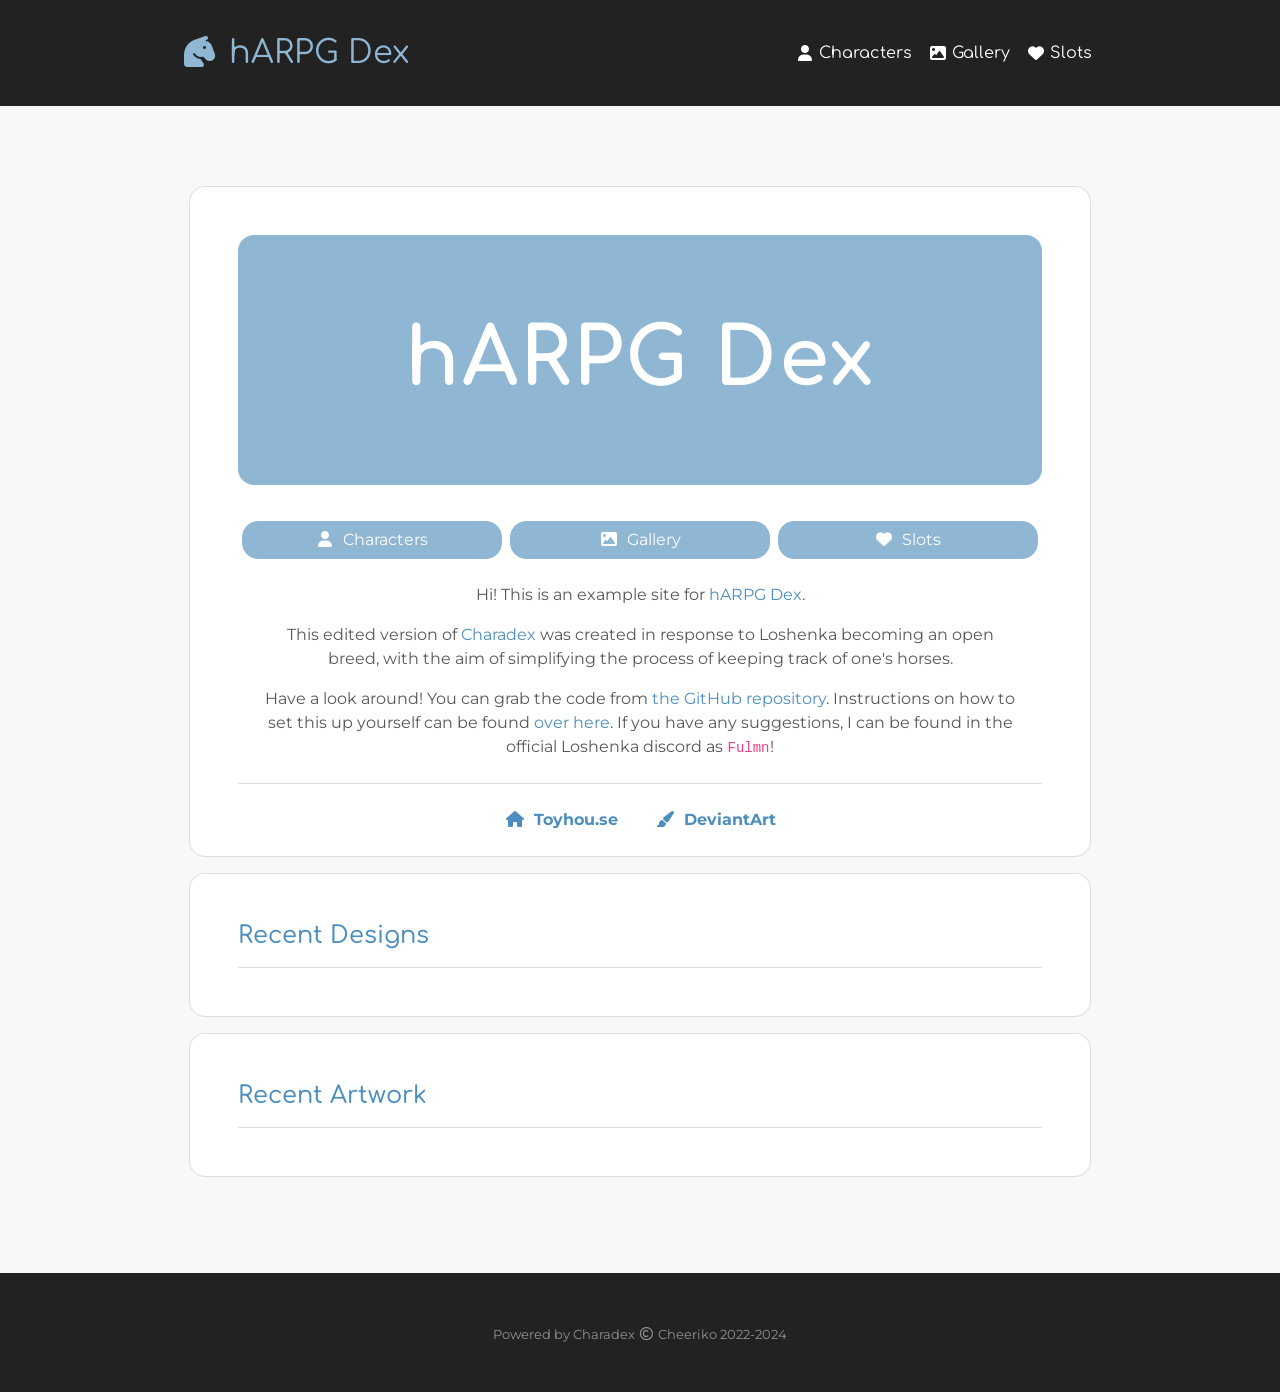
==== index.html @ 38cb9cfc "Add files via upload" ====
<!DOCTYPE html>
<html lang="en">

<head>

  <meta charset="UTF-8">
  <meta name="viewport" content="width=device-width, initial-scale=1.0">


  <!-- ----------------------------------------------------------------- -->
  <!-- About Your Site                                                   -->
  <!-- ----------------------------------------------------------------- -->
  <link rel="shortcut icon" type="image/png" href="assets/favicon.png" />
  <title>Charadex</title>
  <meta name="title" content="Charadex" />
  <meta name="type" content="website" />
  <meta name="url" content="https://www.charadex.com/" />
  <meta name="image" content="assets/meta.png" />
  <meta name="description" content="A tool for organizing small ARPGs and species.">

  <!-- No AI scraping directives -->
  <meta name="robots" content="noai">
  <meta name="robots" content="noimageai">


  <!-- ----------------------------------------------------------------- -->
  <!-- Styles                                                            -->
  <!-- ----------------------------------------------------------------- -->

  <!-- Bootstrap CSS -->
  <!-- Using Bootstrap 4.5 because its closest to Toyhou.se's current version -->
  <!-- https://getbootstrap.com/docs/4.5/getting-started/introduction/ -->
  <link rel="stylesheet" href="https://cdn.jsdelivr.net/npm/bootstrap@4.5.3/dist/css/bootstrap.min.css"
    integrity="sha384-TX8t27EcRE3e/ihU7zmQxVncDAy5uIKz4rEkgIXeMed4M0jlfIDPvg6uqKI2xXr2" crossorigin="anonymous">

  <!-- Font Awesome Icons -->
  <link rel="stylesheet" href="https://cdnjs.cloudflare.com/ajax/libs/font-awesome/6.7.2/css/all.min.css">


  <!-- ----------------------------------------------------------------- -->
  <!-- Optional Styles                                                   -->
  <!-- ----------------------------------------------------------------- -->

  <!-- Custom CSS -->
  <link rel="stylesheet" type="text/css" href="styles/css/charadex.css">

  <!-- Google Font -->
  <link href="https://fonts.googleapis.com/css?family=Montserrat:400|Comfortaa:500" rel="stylesheet">


</head>

<body id="charadex-body">

  <!-- --------------------------------------------------------------------
  <-- Header
  <-------------------------------------------------------------------- -->
  <div class="load-html" data-source="includes/header.html"></div>

  <!-- --------------------------------------------------------------------
  <-- Main List
  <-------------------------------------------------------------------- -->
  <div class="container" id="main-container">
    <div class="card p-md-5 p-4 mb-3">


      <!-- Hero Image & Title
      <!-- --------------------------------------------------------------- -->
      <div class="cd-hero-title mb-4" style="background-image: url('./assets/meta.png');">
        <div class="m-auto">hARPG Dex</div>
      </div>

      <!-- Links
      <!-- --------------------------------------------------------------- -->
      <div class="row no-gutters mb-3 pt-2">

        <div class="col-4 p-1">
          <a class="btn btn-primary d-block mb-1" href="masterlist.html">
            <i class="fas fa-user fa-fw mr-1"></i> Characters
          </a>
        </div>

        <div class="col-4 p-1">
          <a class="btn btn-primary d-block mb-1" href="gallery.html">
            <i class="fas fa-image fa-fw mr-1"></i> Gallery
          </a>
        </div>

        <div class="col-4 p-1">
          <a class="btn btn-primary d-block mb-1" href="slots.html">
            <i class="fas fa-heart fa-fw mr-1"></i> Slots
          </a>
        </div>

      </div>


      <!-- Description
      <!-- --------------------------------------------------------------- -->
      <div class="px-4 text-muted text-center">
        <p>
          Hi! This is an example site for <a href="https://github.com/Draconizations/harpg-dex">hARPG Dex</a>.
        </p>
        <p>
          This edited version of <a href="https://charadex.com/">Charadex</a> was created in response to Loshenka becoming an open breed,
          with the aim of simplifying the process of keeping track of one's horses.
        </p>
        <p>
          Have a look around! You can grab the code from <a href="https://github.com/Draconizations/harpg-dex/releases">the GitHub repository</a>.
          Instructions on how to set this up yourself can be found <a href="https://github.com/Draconizations/harpg-dex/wiki">over here</a>.
          If you have any suggestions, I can be found in the official Loshenka discord as <code>Fulmn</code>!
        </p>
      </div>

      <!-- Social Media Links
    <!-- --------------------------------------------------------------- -->
      <hr class="my-4">
      <div class="text-center mb-md-n4 font-weight-bold">

        <a class="mx-3" href="#"><i class="fas fa-home fa-fw mr-1"></i> Toyhou.se</a>
        <a class="mx-3" href="#"><i class="fas fa-paintbrush fa-fw mr-1"></i> DeviantArt</a>

      </div>

    </div>

    <!-- Designs
    <!-- --------------------------------------------------------------- -->
    <div class="card p-md-5 p-4 mb-3" id="design-gallery">
      <h4 class="mb-0"><a href="masterlist.html">Recent Designs</a></h4>
      <hr>
      <div class="row no-gutters design-list softload m-n2"></div>
    </div>

    <!-- Gallery
    <!-- --------------------------------------------------------------- -->
    <div class="card p-md-5 p-4 mb-3" id="artwork-gallery">
      <h4 class="mb-0"><a href="gallery.html">Recent Artwork</a></h4>
      <hr>
      <div class="row no-gutters artwork-list softload m-n2"></div>
    </div>

  </div>



  <!-- --------------------------------------------------------------------
  <-- Footer
  <-------------------------------------------------------------------- -->
  <div class="load-html" data-source="includes/footer.html"></div>



  <!-- --------------------------------------------------------------------
  <-- Repeat Items
  <-- Do not remove 'display:none;'
  <-------------------------------------------------------------------- -->
  <div style="display:none;">

    <!-- Designs
    <!-- --------------------------------------------------------------- -->
    <div class="col-md-6 p-2" id="design-gallery-item">
      <div class="card bg-faded h-100">
        <!-- Header -->
        <div class="card-header text-center">
          <h5 class="mb-0">
            <a class="callname profilelink" href=""></a>
          </h5>
          <span class="text-muted"><span class="showname"></< /span>
        </div>

        <!-- Image-->
        <div class="card-body cd-gallery-card d-flex flex-fill">
          <img class="image img-fluid m-auto" src="">
        </div>

        <!-- Height + Gender -->
        <div class="card-footer text-center">
          <span class="small">
            <span class="height"></span> <span class="gender"></span>
          </span>
        </div>
      </div>
    </div>

    <!-- Gallery
    <!-- --------------------------------------------------------------- -->
    <div class="col-md-6 p-2" id="artwork-gallery-item">
      <div class="card bg-faded h-100">
        <!-- Header -->
        <div class="card-header text-center">
          <h5 class="mb-0">
            <a class="title profilelink" href=""></a>
          </h5>
          <span class="text-muted">By <span class="artist"></< /span>
        </div>

        <!-- Image-->
        <div class="card-body cd-gallery-card d-flex flex-fill">
          <img class="image img-fluid m-auto" src="">
        </div>

        <!-- Height + Gender -->
        <div class="card-footer text-center">
          <span class="small">
            <span class="timestamp"></span>
          </span>
        </div>
      </div>
    </div>

  </div>

  <!-- ----------------------------------------------------------------- -->
  <!-- JS                                                                -->
  <!-- ----------------------------------------------------------------- -->

  <!-- JQuery -->
  <script src="https://code.jquery.com/jquery-3.6.0.js" integrity="sha256-H+K7U5CnXl1h5ywQfKtSj8PCmoN9aaq30gDh27Xc0jk="
    crossorigin="anonymous"></script>

  <!-- Bootstrap -->
  <script src="https://cdn.jsdelivr.net/npm/bootstrap@4.5.3/dist/js/bootstrap.bundle.min.js"
    integrity="sha384-ho+j7jyWK8fNQe+A12Hb8AhRq26LrZ/JpcUGGOn+Y7RsweNrtN/tE3MoK7ZeZDyx"
    crossorigin="anonymous"></script>

  <!-- Charadex Script -->
  <script src="styles/js/pages/base.js" type="module"></script>
  <script src="styles/js/pages/index.js" type="module"></script>


</body>

</html>
---- styles/css/charadex.css ----
body {

  /* ============================================================= */
  /*
  /* Main Styles
  /*
  /* ============================================================= */
  /* 
  /* This only styles the elements shown on the page.
  /* 
  /* Some CSS knowledge is going to be needed to style these
  /* elements further. If you're just looking for a swatch and
  /* font swap, then you'll only need to edit the variables below.
  /*
  /* ============================================================= */
  /* Primary Color
  ================================================================ */
  --cd-primary-color: #8FB7D4;
  --cd-primary-text-color: #fff;

  /* ============================================================= */
  /* Secondary Color
  ================================================================ */
  --cd-secondary-color: #939799;
  --cd-secondary-text-color: #fff;

  /* ============================================================= */
  /* Backgrounds
  ================================================================ */
  --cd-body-background-color: #f8f8f8;
  --cd-content-background-color: #ffffff;
  --cd-faded-background-color: #f8f8f8;

  /* Background Extras */
  --cd-body-background-image: url();

  /* ============================================================= */
  /* Text
  ================================================================ */
  --cd-body-text-color: #303030;
  --cd-faded-text-color: #575757;

  /* ============================================================= */
  /* Borders
  ================================================================ */
  --cd-border-color: rgba(0, 0, 0, 0.125);
  --cd-border-width: 1px;
  --cd-border-style: solid;
  --cd-border-radius: 1rem;

  /* ============================================================= */
  /* Navbar
  ================================================================ */
  --cd-navbar-background-color: #222222;
  --cd-navbar-brand-color: var(--cd-primary-color);
  --cd-navbar-brand-color-hover: var(--cd-secondary-color);
  --cd-navbar-text-color: var(--cd-content-background-color);
  --cd-navbar-link-color: var(--cd-navbar-text-color);
  --cd-navbar-link-color-hover: var(--cd-primary-color);
  --cd-navbar-font-family: var(--cd-header-font-family);

  /* ============================================================= */
  /* Main Fonts
  ================================================================ */
  --cd-body-font-family: 'Montserrat', sans-serif;
  --cd-header-font-family: 'Comfortaa', sans-serif;
  
  /* ============================================================= */
  /* Rarities
  ================================================================ */

  --cd-rarity-common-bg: #d58353;
  --cd-rarity-common-txt: #fcf4ed;

  --cd-rarity-uncommon-bg: #e0bb68;
  --cd-rarity-uncommon-txt: var(--cd-rarity-common-txt);
  
  --cd-rarity-rare-bg: #97b34e;
  --cd-rarity-rare-txt: var(--cd-rarity-common-txt);

  --cd-rarity-veryrare-bg: #548b71;
  --cd-rarity-veryrare-txt: var(--cd-rarity-common-txt);

  /* Legendary & Mythic */
  --cd-rarity-legendary-bg: #5a473e;
  --cd-rarity-legendary-txt: var(--cd-rarity-common-txt);


  /* ============================================================= */
  /*
  /* Optional Styles
  /* These are just for extra easy styling
  /*
  /* ============================================================= */
  /* Navbar Dropdown 
  ================================================================ */

  /* Background */
  --cd-navbar-dropdown-background-color: var(--cd-navbar-background-color);
  --cd-navbar-dropdown-background-hover: var(--cd-primary-color);

  /* Link/Text */
  --cd-navbar-dropdown-link-color: var(--cd-navbar-link-color);
  --cd-navbar-dropdown-link-color-hover: var(--cd-primary-text-color);

  /* Divider */
  --cd-navbar-dropdown-divider: rgba(255, 255, 255, .12);
  --cd-navbar-dropdown-border-radius: 0 0 var(--cd-border-radius) var(--cd-border-radius);


  /* ============================================================= */
  /* Footer
  ================================================================ */

  /* Background */
  --cd-footer-background-color: var(--cd-navbar-background-color);

  /* Link/Text */
  --cd-footer-text-color: var(--cd-navbar-text-color);
  --cd-footer-link-color: var(--cd-navbar-link-color);
  --cd-footer-link-color-hover: var(--cd-navbar-link-color-hover);


  /* ============================================================= */
  /* Link
  ================================================================ */

  --cd-link-text-color: #4c8ebd;
  --cd-link-text-color-hover: var(--cd-secondary-color);


  /* ============================================================= */
  /* HR
  ================================================================ */

  --cd-hr-border-width: var(--cd-border-width);
  --cd-hr-border-color: var(--cd-border-color);
  --cd-hr-border-style: var(--cd-border-style);


  /* ============================================================= */
  /* Pagination
  ================================================================ */

  /* Background */
  --cd-pagination-background-color: transparent;
  --cd-pagination-background-hover: transparent;

  /* Text */
  --cd-pagination-text-color: var(--cd-faded-text-color);
  --cd-pagination-text-color-hover: var(--cd-primary-color);

  /* Border */
  --cd-pagination-border-radius: var(--cd-border-radius);
  --cd-pagination-border-width: 0;
  --cd-pagination-border-style: var(--cd-border-style);
  --cd-pagination-border-color: var(--cd-border-color);
  --cd-pagination-border-color-hover: var(--cd-primary-color);


  /* ============================================================= */
  /* Cards
  ================================================================ */

  /* Background */
  --cd-card-background-color: var(--cd-content-background-color);
  --cd-card-header-background-color: var(--cd-card-background-color);

  /* Text */
  --cd-card-header-font-family: var(--cd-header-font-family);

  /* Border */
  --cd-card-border-width: var(--cd-border-width);
  --cd-card-border-style: var(--cd-border-style);
  --cd-card-border-color: var(--cd-border-color);
  --cd-card-border-radius: var(--cd-border-radius);


  /* ============================================================= */
  /* Button
  ================================================================ */

  /* Background */
  --cd-button-background-color: var(--cd-primary-color);
  --cd-button-background-color-hover: var(--cd-secondary-color);

  /* Text */
  --cd-button-text-color: var(--cd-primary-text-color);
  --cd-button-text-color-hover: var(--cd-secondary-text-color);

  /* Border */
  --cd-button-border-width: var(--cd-border-width);
  --cd-button-border-style: var(--cd-border-style);
  --cd-button-border-color: var(--cd-button-background-color);
  --cd-button-border-color-hover: var(--cd-button-background-color-hover);
  --cd-button-border-radius: var(--cd-border-radius);


  /* ============================================================= */
  /* Input
  ================================================================ */

  /* Background */
  --cd-input-background-color: var(--cd-faded-background-color);

  /* Text */
  --cd-input-text-color: var(--cd-faded-text-color);

  /* Border */
  --cd-input-border-width: var(--cd-border-width);
  --cd-input-border-style: var(--cd-border-style);
  --cd-input-border-color: var(--cd-border-color);
  --cd-input-border-color-hover: var(--cd-primary-color);
  --cd-input-border-radius: var(--cd-border-radius);
  

}


/* ============================================================= */
/* General Page Styles
/* ============================================================= */

body {

  /* Global Text */
  color: var(--cd-body-text-color);
  font-family: var(--cd-body-font-family);
  -webkit-font-smoothing: antialiased;
  -moz-osx-font-smoothing: grayscale;

  /* Global Background */
  background-color: var(--cd-body-background-color);
  background-image: var(--cd-body-background-image);
  background-position: center;
  background-size: cover;

}


/* ============================================================= */
/* Plain Links
/* ============================================================= */

a,
a:visited {
  color: var(--cd-link-text-color);
  transition: color .2s ease-in-out;
}

a:hover,
a:focus,
a:active {
  color: var(--cd-link-text-color-hover);
  text-decoration: none;
}

/* ============================================================= */
/* Navbar
/* ============================================================= */
.navbar {
  background-color: var(--cd-navbar-background-color) !important;
  font-family: var(--cd-navbar-font-family) !important;
  z-index: 2000;
}

.navbar .navbar-brand {
  color: var(--cd-navbar-brand-color) !important;
  font-size: 2rem;
}

.navbar .navbar-brand:hover,
.navbar .navbar-brand:focus {
  color: var(--cd-navbar-brand-color-hover) !important;
}

.navbar .navbar-nav .nav-link {
  color: var(--cd-navbar-link-color) !important;
}

.navbar .navbar-nav .nav-link:hover,
.navbar .navbar-nav .nav-link:focus {
  color: var(--cd-navbar-link-color-hover) !important;
}

.navbar .navbar-toggler {
  color: var(--cd-navbar-link-color) !important;
  border: none !important;
}

.navbar .nav-link {
  display: flex;
  align-items: center;
}

.navbar .nav-link-icon {
  font-size: .5rem;
  margin-left: .25rem;
}


/* ============================================================= */
/* Dropdowns
/* This is for navbar dropdowns only
/* ============================================================= */

.navbar .dropdown-menu {
  color: var(--cd-navbar-dropdown-link-color) !important;
  background-color: var(--cd-navbar-dropdown-background-color) !important;
  border-radius: var(--cd-navbar-dropdown-border-radius) !important;
  border: none;
  margin-top: 0;
}

.dropdown:hover .dropdown-menu,
.dropdown-menu:hover {
  display: block !important
}

.navbar .dropdown-divider {
  border-top: 1px solid var(--cd-navbar-dropdown-divider) !important;
}

.navbar .dropdown-item,
.navbar .dropdown-item-text {
  color: var(--cd-navbar-dropdown-link-color) !important;
  transition: color .2s ease, background .2s ease;
}

.navbar .dropdown-item:hover,
.dropdown-item:focus,
.dropdown-item:active {
  color: var(--cd-navbar-dropdown-link-color-hover) !important;
  background-color: var(--cd-navbar-dropdown-background-hover) !important;
}

.navbar .dropdown-header {
  color: var(--cd-navbar-dropdown-link-color-hover) !important;
}


/* ============================================================= */
/* Footer
/* ============================================================= */

.footer {
  background-color: var(--cd-footer-background-color) !important;
  color: var(--cd-footer-text-color) !important;
}

.footer a,
.footer a:visited {
  color: var(--cd-footer-link-color) !important;
}

.footer a:hover,
.footer a:focus,
.footer a:active {
  color: var(--cd-footer-link-color-hover) !important;
}


/* ============================================================= */
/* Pagination
/* ============================================================= */

.page-link {
  transition: color .2s ease, background .2s ease, border .2s ease;
  border-width: var(--cd-pagination-border-width) !important;
  border-style: var(--cd-pagination-border-style) !important;
}

.page-link,
.page-item.disabled .page-link {
  color: var(--cd-pagination-text-color) !important;
  background-color: var(--cd-pagination-background-color) !important;
  border-color: var(--cd-pagination-border-color) !important;
}

.page-item.active .page-link,
.page-link:hover,
.page-link:focus,
.page-link:active {
  color: var(--cd-pagination-text-color-hover) !important;
  background-color: var(--cd-pagination-background-hover) !important;
  border-color: var(--cd-pagination-border-color-hover) !important;
}

/* Keeps users from accidentally highlighting */
.page-link {
  cursor: pointer;
  user-select: none;
}

/* Fixes my jank nav/pagination hybrid */
.nav .pagination .page-item:first-child .page-link {
  border-radius: 0 !important;
  border-left: 0 !important;
}

.nav .pagination .page-item:last-child .page-link {
  border-radius: 0 !important
}

.nav .page-item:first-child .page-link {
  border-radius: var(--cd-pagination-border-radius) 0 0 var(--cd-pagination-border-radius) !important;
}

.nav .page-item:last-child .page-link {
  border-radius: 0 var(--cd-pagination-border-radius) var(--cd-pagination-border-radius) 0 !important
}


/* ============================================================= */
/* Multi Select Fixes
/* ============================================================= */

.bootstrap-select > .dropdown-toggle.bs-placeholder, 
.bootstrap-select>.dropdown-toggle.bs-placeholder:active, 
.bootstrap-select>.dropdown-toggle.bs-placeholder:focus,
.bootstrap-select>.dropdown-toggle.bs-placeholder:hover {
  border: 0 !important;
  box-shadow: none !important;
  outline: none !important;
  color: var(--cd-body-text-color) !important;
}

.dropdown-menu {
  border-radius: var(--cd-border-radius) !important;
  background-color: var(--cd-faded-background-color) !important;
  color: var(--cd-body-text-color) !important;
}

.dropdown-item {
  color: var(--cd-body-text-color) !important;
}

.dropdown-item:hover,
.dropdown-item:focus,
.dropdown-item:active,
.dropdown-item.selected {
  background-color: var(--cd-primary-color) !important;
  color: var(--cd-primary-text-color) !important;
}


/* ============================================================= */
/* Card
/* ============================================================= */

.card {
  background-color: var(--cd-card-background-color) !important;
  border-width: var(--cd-card-border-width) !important;
  border-style: var(--cd-card-border-style) !important;
  border-color: var(--cd-card-border-color) !important;
  border-radius: var(--cd-border-radius) !important;
}

.card-header {
  background-color: var(--cd-card-header-background-color) !important;
  border-bottom-color: var(--cd-card-border-color) !important;
  border-bottom-width: var(--cd-card-border-width) !important;
  border-bottom-style: var(--cd-card-border-style) !important;
  font-family: var(--cd-card-header-font-family) !important;
  border-radius: calc(var(--cd-border-radius) - 1px) calc(var(--cd-border-radius) - 1px) 0 0 !important;
}

.card-footer {
  background-color: var(--cd-card-header-background-color) !important;
  border-top-color: var(--cd-card-border-color) !important;
  border-top-width: var(--cd-card-border-width) !important;
  border-top-style: var(--cd-card-border-style) !important;
  font-family: var(--cd-card-header-font-family) !important;
  border-radius: 0 0  calc(var(--cd-border-radius) - 1px) calc(var(--cd-border-radius) - 1px) !important;
}

.list-group-item {
  background-color: var(--cd-card-background-color) !important;
}

.list-group-item:first-child {
  border-top-left-radius: calc(var(--cd-border-radius) - 1px) calc(var(--cd-border-radius) - 1px) !important;
  border-top-right-radius: calc(var(--cd-border-radius) - 1px) calc(var(--cd-border-radius) - 1px) !important;
}

.list-group-item:last-child {
  border-bottom-left-radius: calc(var(--cd-border-radius) - 1px) calc(var(--cd-border-radius) - 1px) !important;
  border-bottom-right-radius: calc(var(--cd-border-radius) - 1px) calc(var(--cd-border-radius) - 1px) !important;
}



/* ============================================================= */
/* Buttons & Badges
/* ============================================================= */

.btn {
  border-style: var(--cd-button-border-style) !important;
  border-width: var(--cd-button-border-width) !important;
  border-radius: var(--cd-button-border-radius) !important;
}

.btn.btn-primary,
.badge.badge-primary {
  color: var(--cd-button-text-color) !important;
  background-color: var(--cd-button-background-color) !important;
  border-color: var(--cd-button-border-color) !important;
}

.btn.btn-primary:hover,
.btn.btn-primary:focus,
.btn.btn-primary:active,
a.badge.badge-primary:hover,
a.badge.badge-primary:focus,
a.badge.badge-primary:active {
  color: var(--cd-button-text-color-hover) !important;
  border-color: var(--cd-button-border-color-hover) !important;
  background-color: var(--cd-button-background-color-hover) !important;
  box-shadow: none !important;
}

/* ============================================================= */
/* Input
/* ============================================================= */

.form-control {
  background-color: var(--cd-input-background-color) !important;
  color: var(--cd-input-text-color) !important;
  border-width: var(--cd-input-border-width) !important;
  border-style: var(--cd-input-border-style) !important;
  border-color: var(--cd-input-border-color) !important;
  border-radius: var(--cd-input-border-radius) !important;
}

.form-control:focus,
.form-control:active {
  background-color: var(--cd-input-background-color) !important;
  border-color: var(--cd-input-border-color-hover) !important;
}


/* ============================================================= */
/* Scrollbar
/* ============================================================= */

@media (min-width: 992px) {
  body::-webkit-scrollbar-track {
    background-color: var(--cd-faded-background-color);
    border-width: 0px !important;
  }

  body::-webkit-scrollbar {
    width: 10px;
    height: 10px;
  }

  body::-webkit-scrollbar-thumb {
    background-color: var(--cd-primary-color);
  }

  body::-webkit-scrollbar-corner,
  body::-webkit-resizer {
    background-color: var(--cd-border-color);
  }
}


/* ============================================================= */
/* Misc
/* ============================================================= */

.text-primary {
  color: var(--cd-primary-color) !important;
}

.bg-faded {
  background-color: var(--cd-faded-background-color) !important;
}

.bg-reset {
  background-color: var(--cd-content-background-color) !important;
}

.text-muted {
  color: var(--cd-faded-text-color) !important;
}

h1, h2, h3,
h4, h5, h6 {
  font-family: var(--cd-navbar-font-family) !important;
}

hr {
  border-top-color: var(--cd-hr-border-color) !important;
  border-top-width: var(--cd-hr-border-width) !important;
  border-top-style: var(--cd-hr-border-style) !important;
}

img {
  image-rendering: -webkit-optimize-contrast;
}

.img-thumbnail {
  border-radius:  var(--cd-border-radius) !important;
  border-color: var(--cd-border-color) !important;
}

/* Fix any border radiuses that were messed from before */
.rounded {
  border-radius: var(--cd-border-radius) !important
}

.rounded-circle {
  border-radius: 100%;
}

.rounded-0 {
  border-radius: 0 !important;
}


/* ============================================================= */
/* Loading
/* ============================================================= */

/* Fades container in on load so its not as jarring */
.softload {
  opacity: 0;
}

.softload.active {
  opacity: 1;
  transition: opacity 2s ease;
}

/* Fades container in on load so its not as jarring */
.hardload {
  opacity: 0;
}

.hardload.active {
  opacity: 1;
  transition: opacity .1s ease;
}

/* Specifically for the body */
#charadex-body {
  display: none;
}

#charadex-body.active {
  display: block;
}


/* ============================================================= */
/* Chee's Tweaks
/* ============================================================= */

body {
  min-height: 100vh;
  display: flex;
  flex-direction: column;
}

#main-container {
  min-height: calc(100vh - 105px);
  padding: 1rem;
  -ml-flex: 1 1 auto !important;
  flex: 1 1 auto !important;
}

@media (min-width: 768px) {
  #main-container {
    padding: 5rem 1.5rem;
  }
}

/* Remove ugly box shadow */
button:focus,
.page-link:focus,
.form-control:focus {
  outline: none !important;
  box-shadow: none !important;
}

/* Remove margin from last paragraphs */
p:last-child {
  margin-bottom: 0 !important;
}

/* Small container for more compact view */
.container {
  max-width: 950px !important;
}

/* ============================================================= */
/* Custom Classes
/* ============================================================= */

/* Prevents awkward load in stutter */
#charadex-gallery .list .card-body {
  min-height: calc(200px + 2.5rem);
}

#charadex-gallery .list .card-body img {
  max-height: 200px;
}

.cd-gallery-card {
  min-height: calc(175px + 2.5rem);
}

.cd-gallery-card > img {
  max-height: 175px !important;
}

.cd-profile-image-container > img{
  max-height: 400px;
}

/* Traits */
.cd-traits-scroll {
  max-height: 200px;
  overflow-y: auto;
}

/* Prompts */
.cd-prompt-background {
  background-position: center;
  background-size: cover;
  min-height: 150px;
}

/* Makes sure your text formatting is preserved from the sheet */
/* Best for large areas like notes */
.cd-text-pre {
  white-space: break-spaces;
}

/* For the hero image in the index */
.cd-hero-title {
  color: var(--cd-secondary-text-color);
  background-color: var(--cd-primary-color);
  border-radius: var(--cd-border-radius);
  font-family: var(--cd-header-font-family);
  display: flex;
  padding: 1.5rem;
  min-height: 250px;
  font-weight: 800;
  font-size: 2.5rem;
  background-size: cover;
  background-position: center;
}

@media (min-width: 768px) {
  .cd-hero-title {
    letter-spacing: 2px;
    font-size: 5rem;
  }
}


/* ============================================================= */
/* Rarity
/* ============================================================= */

.badge-common {
  background-color: var(--cd-rarity-common-bg);
  color: var(--cd-rarity-common-txt);
}

.badge-uncommon {
  background-color: var(--cd-rarity-uncommon-bg);
  color: var(--cd-rarity-uncommon-txt);
}

.badge-rare {
  background-color: var(--cd-rarity-rare-bg);
  color: var(--cd-rarity-rare-txt);
}

.badge-veryrare {
  background-color: var(--cd-rarity-veryrare-bg);
  color: var(--cd-rarity-veryrare-txt);
}

.badge-legendary,
.badge-mythic {
  background-color: var(--cd-rarity-legendary-bg);
  color: var(--cd-rarity-legendary-txt);
}


/* ============================================================= */
/* HARPG TWEAKS
/* ============================================================= */

.card-header:last-child {
  border-radius: inherit !important;
  border: none !important;
}

.cd-design-container {
  position: relative;
  height: 92px;
}

.cd-design-background {
  position: absolute;
  background-size: 500px;
  background-position: -40px 16%;
  top: 0;
  bottom: 0;
  right: 50%;
  left: 0;
}

.cd-design-background::after {
  position: absolute;
  top: 0;
  bottom: 0;
  left: 0;
  right: 0;
  content: "";
  background: linear-gradient(250deg, var(--cd-faded-background-color) 17%, transparent 60%)
}

.cd-design-info {
  z-index: 2;
}

.cd-design-container:first-child .cd-design-background {
  border-top-left-radius: calc(var(--cd-border-radius) - 1px) !important;
}

.cd-design-container:last-child .cd-design-background {
  border-bottom-left-radius: calc(var(--cd-border-radius) - 1px) !important;
}

.cd-slot-unavailable {
  opacity: 0.5;
}
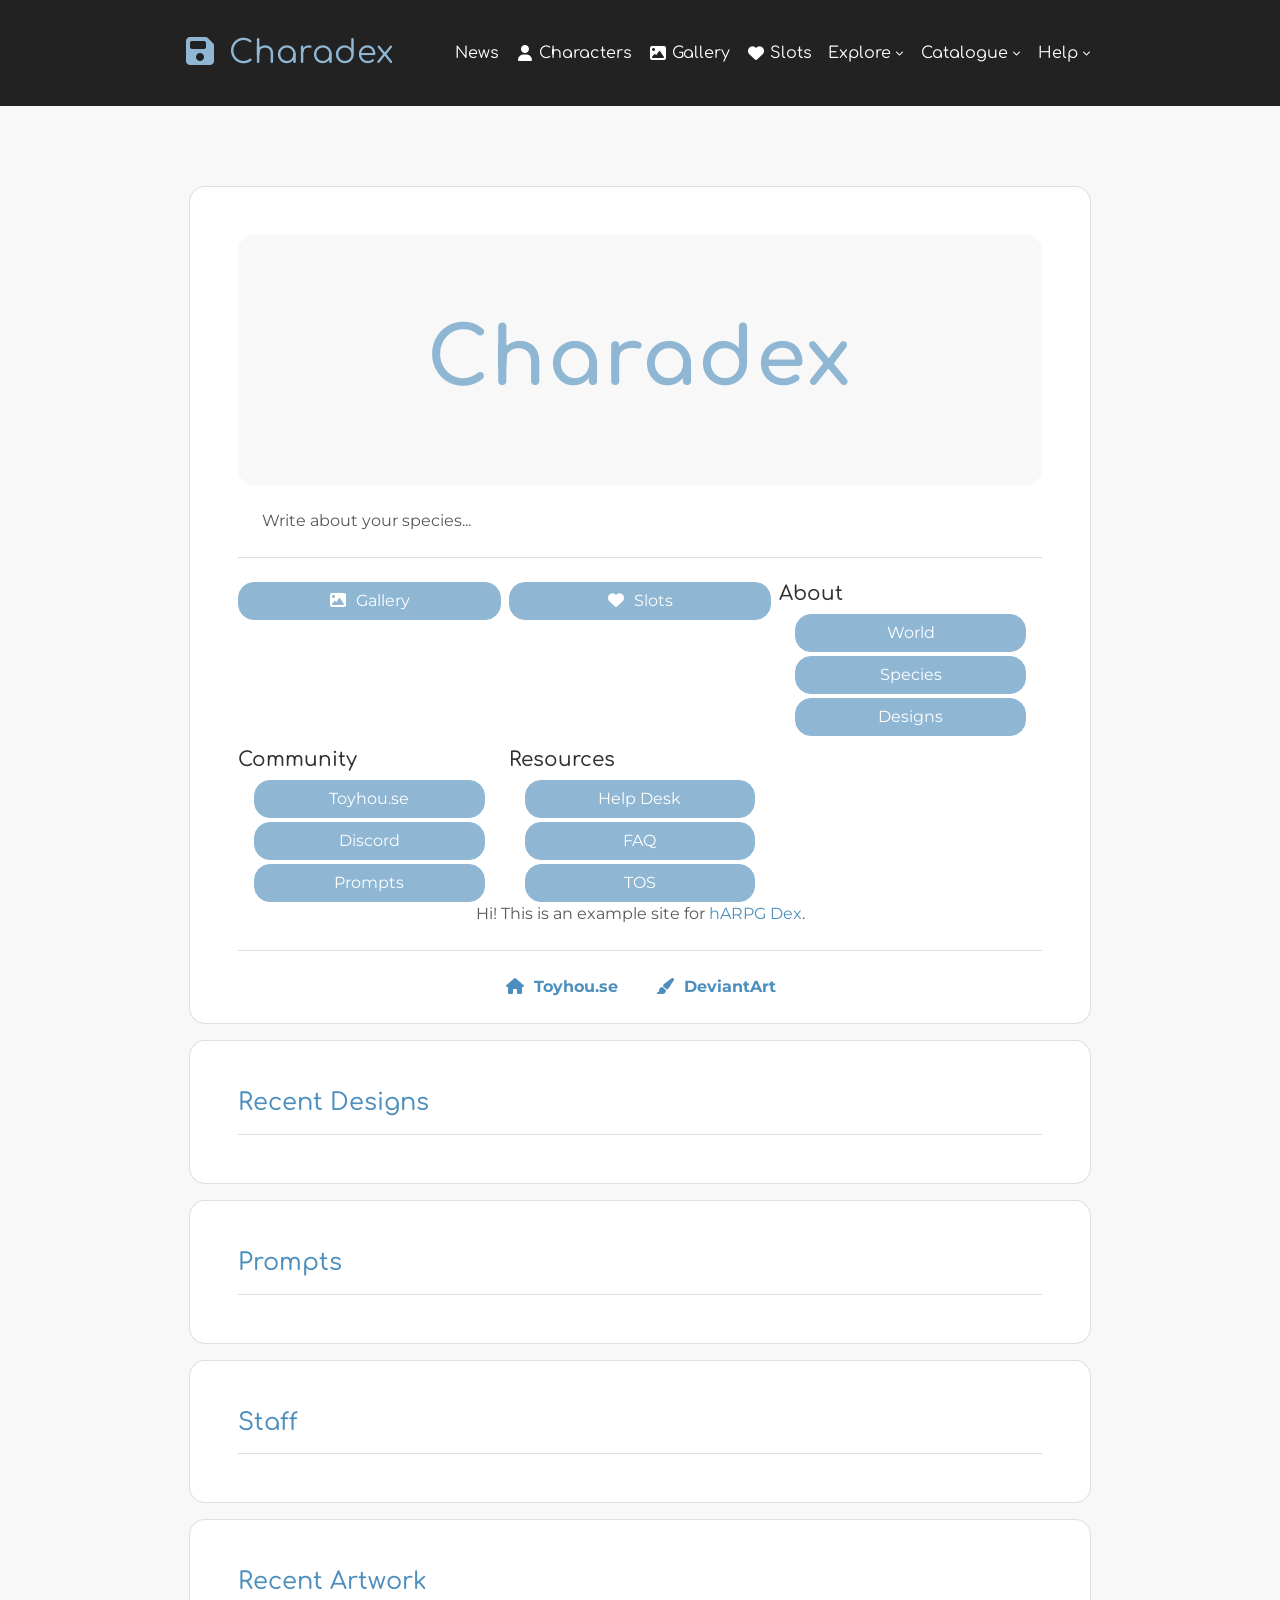
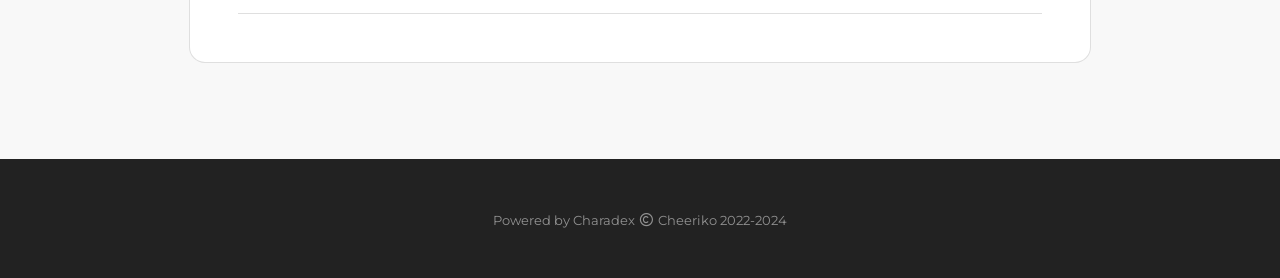
==== commit ae4429f2: "Merge branch 'main' into v1.5.6 # Conflicts: #	includes/footer.html #	includes/header.html #	index.h" ====
--- a/index.html
+++ b/index.html
@@ -14,7 +14,7 @@
   <title>Charadex</title>
   <meta name="title" content="Charadex" />
   <meta name="type" content="website" />
-  <meta name="url" content="https://www.charadex.com/" />
+  <meta name="url" content="https://mvseratii.github.io/morning-line/" />
   <meta name="image" content="assets/meta.png" />
   <meta name="description" content="A tool for organizing small ARPGs and species.">
 
@@ -30,8 +30,7 @@
   <!-- Bootstrap CSS -->
   <!-- Using Bootstrap 4.5 because its closest to Toyhou.se's current version -->
   <!-- https://getbootstrap.com/docs/4.5/getting-started/introduction/ -->
-  <link rel="stylesheet" href="https://cdn.jsdelivr.net/npm/bootstrap@4.5.3/dist/css/bootstrap.min.css"
-    integrity="sha384-TX8t27EcRE3e/ihU7zmQxVncDAy5uIKz4rEkgIXeMed4M0jlfIDPvg6uqKI2xXr2" crossorigin="anonymous">
+  <link rel="stylesheet" href="https://cdn.jsdelivr.net/npm/bootstrap@4.5.3/dist/css/bootstrap.min.css" integrity="sha384-TX8t27EcRE3e/ihU7zmQxVncDAy5uIKz4rEkgIXeMed4M0jlfIDPvg6uqKI2xXr2" crossorigin="anonymous">
 
   <!-- Font Awesome Icons -->
   <link rel="stylesheet" href="https://cdnjs.cloudflare.com/ajax/libs/font-awesome/6.7.2/css/all.min.css">
@@ -67,31 +66,59 @@
       <!-- Hero Image & Title
       <!-- --------------------------------------------------------------- -->
       <div class="cd-hero-title mb-4" style="background-image: url('./assets/meta.png');">
-        <div class="m-auto">hARPG Dex</div>
+        <div class="m-auto">Charadex</div>
+      </div>
+
+      <!-- Description
+      <!-- --------------------------------------------------------------- -->
+      <div class="px-4 text-muted">
+        <p>Write about your species...</p>
       </div>
 
       <!-- Links
       <!-- --------------------------------------------------------------- -->
-      <div class="row no-gutters mb-3 pt-2">
-
-        <div class="col-4 p-1">
-          <a class="btn btn-primary d-block mb-1" href="masterlist.html">
-            <i class="fas fa-user fa-fw mr-1"></i> Characters
-          </a>
-        </div>
+      <hr class="my-4">
+      <div class="row no-gutters m-n1 mb-n2">
 
         <div class="col-4 p-1">
           <a class="btn btn-primary d-block mb-1" href="gallery.html">
             <i class="fas fa-image fa-fw mr-1"></i> Gallery
           </a>
         </div>
-
+        
         <div class="col-4 p-1">
           <a class="btn btn-primary d-block mb-1" href="slots.html">
             <i class="fas fa-heart fa-fw mr-1"></i> Slots
           </a>
         </div>
 
+        <div class="col-lg-4 p-1">
+          <h5>About</h5>
+          <div class="px-3">
+            <a class="btn btn-primary d-block mb-1" href="world.html">World</a>
+            <a class="btn btn-primary d-block mb-1" href="species.html">Species</a>
+            <a class="btn btn-primary d-block mb-1" href="masterlist.html">Designs</a>
+          </div>
+        </div>
+
+        <div class="col-lg-4 col-md-6 p-1">
+          <h5>Community</h5>
+          <div class="px-3">
+            <a class="btn btn-primary d-block mb-1" href="#">Toyhou.se</a>
+            <a class="btn btn-primary d-block mb-1" href="#">Discord</a>
+            <a class="btn btn-primary d-block mb-1" href="prompts.html">Prompts</a>
+          </div>
+        </div>
+
+        <div class="col-lg-4 col-md-6 p-1">
+          <h5>Resources</h5>
+          <div class="px-3">
+            <a class="btn btn-primary d-block mb-1" href="#">Help Desk</a>
+            <a class="btn btn-primary d-block mb-1" href="faq.html">FAQ</a>
+            <a class="btn btn-primary d-block mb-1" href="terms.html">TOS</a>
+          </div>
+        </div>
+
       </div>
 
 
@@ -101,15 +128,6 @@
         <p>
           Hi! This is an example site for <a href="https://github.com/Draconizations/harpg-dex">hARPG Dex</a>.
         </p>
-        <p>
-          This edited version of <a href="https://charadex.com/">Charadex</a> was created in response to Loshenka becoming an open breed,
-          with the aim of simplifying the process of keeping track of one's horses.
-        </p>
-        <p>
-          Have a look around! You can grab the code from <a href="https://github.com/Draconizations/harpg-dex/releases">the GitHub repository</a>.
-          Instructions on how to set this up yourself can be found <a href="https://github.com/Draconizations/harpg-dex/wiki">over here</a>.
-          If you have any suggestions, I can be found in the official Loshenka discord as <code>Fulmn</code>!
-        </p>
       </div>
 
       <!-- Social Media Links
@@ -123,7 +141,7 @@
       </div>
 
     </div>
-
+      
     <!-- Designs
     <!-- --------------------------------------------------------------- -->
     <div class="card p-md-5 p-4 mb-3" id="design-gallery">
@@ -132,6 +150,23 @@
       <div class="row no-gutters design-list softload m-n2"></div>
     </div>
 
+    <!-- Prompts
+    <!-- --------------------------------------------------------------- -->
+    <div class="card p-md-5 p-4 mb-3" id="prompt-gallery">
+      <h4 class="mb-0"><a href="prompts.html">Prompts</a></h4>
+      <hr>
+      <div class="row no-gutters prompt-list softload m-n2"></div>
+    </div>
+
+    <!-- Staff
+    <!-- --------------------------------------------------------------- -->
+    <div class="card p-md-5 p-4 mb-3" id="staff-gallery">
+      <h4 class="mb-0"><a href="staff.html">Staff</a></h4>
+      <hr>
+      <div class="row no-gutters staff-list softload m-n2"></div>
+    </div>
+
+    
     <!-- Gallery
     <!-- --------------------------------------------------------------- -->
     <div class="card p-md-5 p-4 mb-3" id="artwork-gallery">
@@ -159,22 +194,23 @@
 
     <!-- Designs
     <!-- --------------------------------------------------------------- -->
-    <div class="col-md-6 p-2" id="design-gallery-item">
+    <div class="col-md-3 col-sm-6 p-2" id="design-gallery-item">
       <div class="card bg-faded h-100">
-        <!-- Header -->
-        <div class="card-header text-center">
+        <div class="card-header bg-faded text-center">
           <h5 class="mb-0">
-            <a class="callname profilelink" href=""></a>
+            <a class="callname profileid profilelink" href=""></a>
           </h5>
           <span class="text-muted"><span class="showname"></< /span>
         </div>
 
-        <!-- Image-->
         <div class="card-body cd-gallery-card d-flex flex-fill">
-          <img class="image img-fluid m-auto" src="">
-        </div>
-
-        <!-- Height + Gender -->
+          <img class="image img-fluid m-auto" src="" >
+        </div>
+        
+        <div class="card-footer bg-faded text-center">
+          <a class="owner ownerlink small" href=""></a>
+        </div>
+
         <div class="card-footer text-center">
           <span class="small">
             <span class="height"></span> <span class="gender"></span>
@@ -183,8 +219,39 @@
       </div>
     </div>
 
+    <!-- Prompts
+    <!-- --------------------------------------------------------------- -->
+    <div class="col-md-4 col-sm-6 p-2" id="prompt-gallery-item">
+      <div class="card bg-faded">
+        <h6 class="card-header bg-faded text-truncate">
+          <a class="profileid profilelink"></a>
+        </h6>
+        <div class="cd-prompt-background"></div>
+        <div class="card-body small description"></div>
+      </div>
+    </div>
+
+    <!-- Staff
+    <!-- --------------------------------------------------------------- -->
+    <div class="col-md-4 col-sm-6 p-2" id="staff-gallery-item">
+      <div class="card bg-faded p-3 h-100">
+        <div class="row no-gutters m-n2">
+          <div class="col-md-5 p-2">
+            <img class="image img-thumbnail img-fluid m-auto" src="">
+          </div>
+          <div class="col-md-7 p-2">
+            <div class="text-truncate">
+              <a class="profileid profilelink"></a>
+            </div>
+            <hr class="my-2">
+            <span class="small jobtitle"></span>
+          </div>
+        </div>
+      </div>
+    </div>
+
     <!-- Gallery
-    <!-- --------------------------------------------------------------- -->
+        <!-- --------------------------------------------------------------- -->
     <div class="col-md-6 p-2" id="artwork-gallery-item">
       <div class="card bg-faded h-100">
         <!-- Header -->
@@ -194,12 +261,12 @@
           </h5>
           <span class="text-muted">By <span class="artist"></< /span>
         </div>
-
+    
         <!-- Image-->
         <div class="card-body cd-gallery-card d-flex flex-fill">
           <img class="image img-fluid m-auto" src="">
         </div>
-
+    
         <!-- Height + Gender -->
         <div class="card-footer text-center">
           <span class="small">
@@ -216,13 +283,10 @@
   <!-- ----------------------------------------------------------------- -->
 
   <!-- JQuery -->
-  <script src="https://code.jquery.com/jquery-3.6.0.js" integrity="sha256-H+K7U5CnXl1h5ywQfKtSj8PCmoN9aaq30gDh27Xc0jk="
-    crossorigin="anonymous"></script>
+  <script src="https://code.jquery.com/jquery-3.6.0.js" integrity="sha256-H+K7U5CnXl1h5ywQfKtSj8PCmoN9aaq30gDh27Xc0jk=" crossorigin="anonymous"></script>
 
   <!-- Bootstrap -->
-  <script src="https://cdn.jsdelivr.net/npm/bootstrap@4.5.3/dist/js/bootstrap.bundle.min.js"
-    integrity="sha384-ho+j7jyWK8fNQe+A12Hb8AhRq26LrZ/JpcUGGOn+Y7RsweNrtN/tE3MoK7ZeZDyx"
-    crossorigin="anonymous"></script>
+  <script src="https://cdn.jsdelivr.net/npm/bootstrap@4.5.3/dist/js/bootstrap.bundle.min.js" integrity="sha384-ho+j7jyWK8fNQe+A12Hb8AhRq26LrZ/JpcUGGOn+Y7RsweNrtN/tE3MoK7ZeZDyx" crossorigin="anonymous"></script>
 
   <!-- Charadex Script -->
   <script src="styles/js/pages/base.js" type="module"></script>
--- a/styles/css/charadex.css
+++ b/styles/css/charadex.css
@@ -740,8 +740,8 @@
 
 /* For the hero image in the index */
 .cd-hero-title {
-  color: var(--cd-secondary-text-color);
-  background-color: var(--cd-primary-color);
+  color: var(--cd-primary-color);
+  background-color: var(--cd-faded-background-color);
   border-radius: var(--cd-border-radius);
   font-family: var(--cd-header-font-family);
   display: flex;
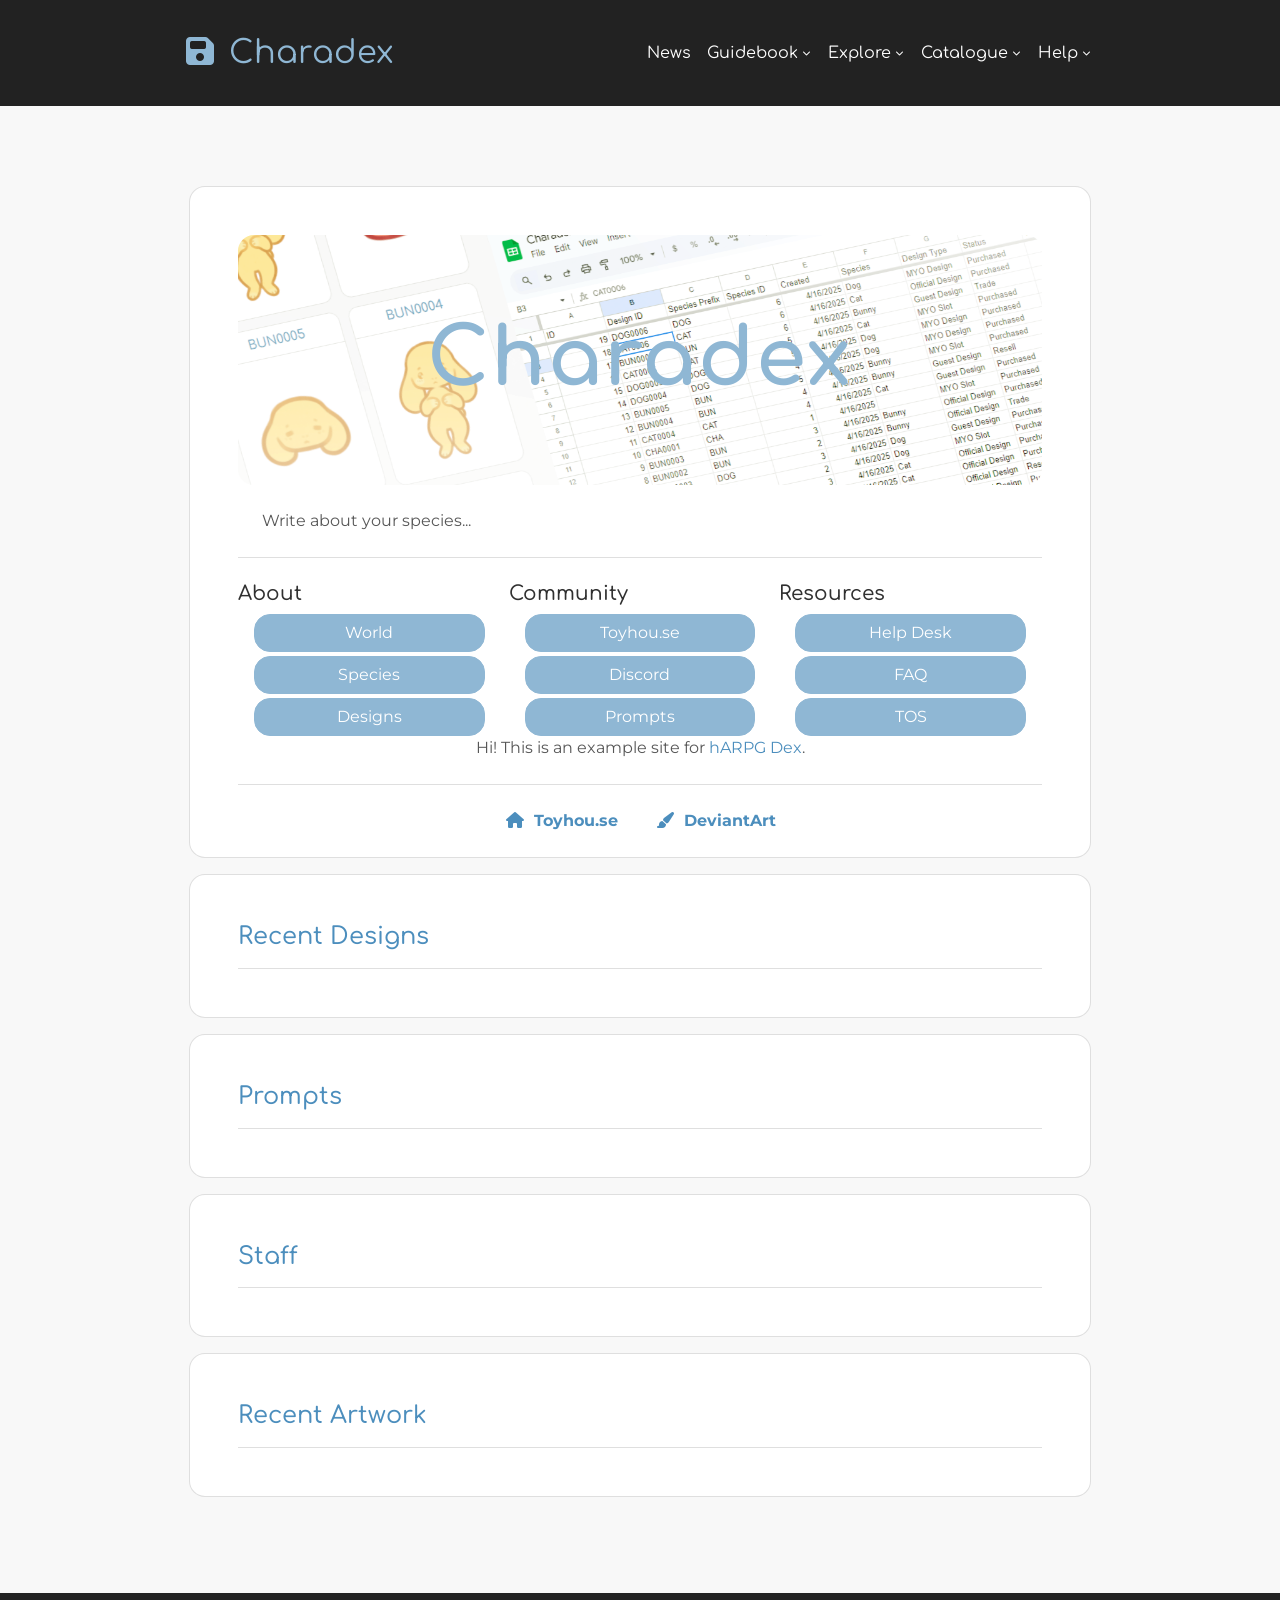
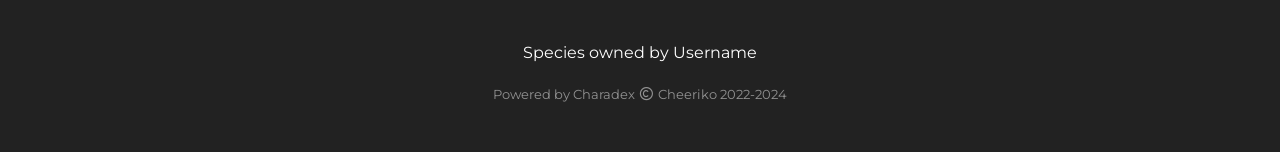
==== commit 23a5401c: "gallery fix" ====
--- a/index.html
+++ b/index.html
@@ -80,7 +80,7 @@
       <hr class="my-4">
       <div class="row no-gutters m-n1 mb-n2">
 
-        <div class="col-4 p-1">
+        <!--<div class="col-4 p-1">
           <a class="btn btn-primary d-block mb-1" href="gallery.html">
             <i class="fas fa-image fa-fw mr-1"></i> Gallery
           </a>
@@ -90,7 +90,7 @@
           <a class="btn btn-primary d-block mb-1" href="slots.html">
             <i class="fas fa-heart fa-fw mr-1"></i> Slots
           </a>
-        </div>
+        </div>-->
 
         <div class="col-lg-4 p-1">
           <h5>About</h5>
